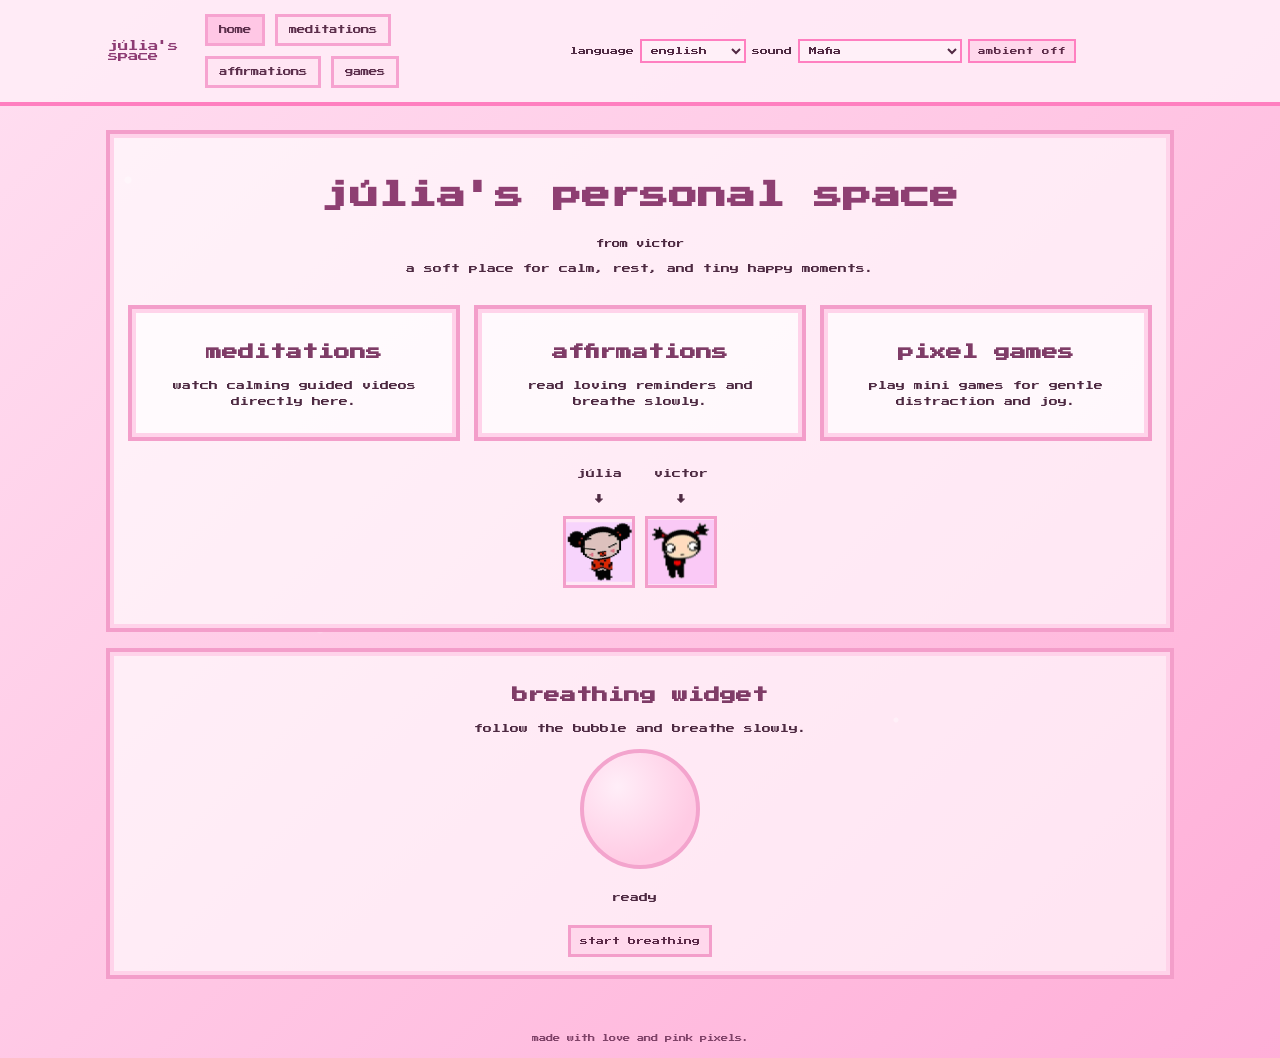
==== index.html @ c0f613d7 "Project Alterado" ====
<!doctype html>
<html lang="pt-BR">
<head>
  <meta charset="utf-8">
  <meta name="viewport" content="width=device-width, initial-scale=1">
  <title>Espaço na Internet da Júlia</title>
  <link rel="preconnect" href="https://fonts.googleapis.com">
  <link rel="preconnect" href="https://fonts.gstatic.com" crossorigin>
  <link href="https://fonts.googleapis.com/css2?family=Press+Start+2P&display=swap" rel="stylesheet">
  <link rel="stylesheet" href="styles.css">
</head>
<body>
  <div class="pixel-stars"></div>
  <header class="site-header">
  <nav class="nav">
    <a class="logo" href="index.html" data-i18n="logo">Espaço da Júlia</a>
    <div class="nav-links">
      <a href="index.html" class="active" data-i18n="navHome">Início</a>
      <a href="meditations.html"  data-i18n="navMeditations">Meditações</a>
      <a href="affirmations.html"  data-i18n="navAffirmations">Afirmações</a>
      <a href="games.html"  data-i18n="navGames">Jogos</a>
    </div>
    <div class="lang-wrap">
      <label for="langSelect" data-i18n="langLabel">idioma</label>
      <select id="langSelect" aria-label="seletor de idioma">
        <option value="en">english</option>
        <option value="pt">português</option>
        </select>
      <label for="soundSelect" data-i18n="soundLabel">som</label>
      <select id="soundSelect" class="sound-select" aria-label="tipo de som ambiente">
        <option value="ambient" data-i18n="soundAmbient">Mafia</option>
        <option value="rain" data-i18n="soundRain">Tranquilo Demais! 😶‍🌫️</option>
        <option value="fire" data-i18n="soundFire">Sei lá</option>
        <option value="wind" data-i18n="soundWind">You are Amazing</option>
        <option value="trees" data-i18n="soundTrees">Júlia?!!🤨</option>
      </select>
      <button id="audioToggle" class="audio-btn" type="button" data-i18n="audioToggleOff">som ambiente desligado</button>
    </div>
  </nav>
</header>
  <main>
    <section class="hero">
      <h1 data-i18n="homeTitle">Espaço pessoal da Júlia</h1>
      <p class="small" data-i18n="homeFrom">de JU</p>
      <p data-i18n="homeIntro">um lugar aconchegante para calma, descanso e pequenos momentos felizes.</p>
      <div class="menu-grid">
        <a href="meditations.html" class="panel">
          <h2 data-i18n="homeCardMeditationsTitle">meditações</h2>
          <p data-i18n="homeCardMeditationsText">assista a vídeos guiados calmantes diretamente aqui.</p>
        </a>
        <a href="affirmations.html" class="panel">
          <h2 data-i18n="homeCardAffirmationsTitle">afirmações</h2>
          <p data-i18n="homeCardAffirmationsText">leia lembretes afetuosos e respire devagar.</p>
        </a>
        <a href="games.html" class="panel">
          <h2 data-i18n="homeCardGamesTitle">jogos em pixel</h2>
          <p data-i18n="homeCardGamesText">jogue minijogos para distração suave e alegria.</p>
        </a>
      </div>
      <div class="kitty-strip" aria-hidden="true">
        <div>
          <p data-i18n="name1">Júlia</p>
          <p>↓</p>
          <img src="assets/pixel-kitty-1.svg" alt="gatinha de pixel com laço">
        </div>
        <div>
          <p data-i18n="name2">Victor</p>
          <p>↓</p>
          <img src="assets/pixel-kitty-2.svg" alt="amiga gatinha de pixel">
        </div>
      </div>
    </section>
    <section class="breathing-widget hero">
      <h2 data-i18n="breathTitle">Caso Esteja Nervosa</h2>
      <p data-i18n="breathText">siga a bolha e respire devagar.</p>
      <div class="breath-visual" id="breathBubble"></div>
      <div class="breath-meta">
        <p id="breathPhase" data-i18n="breathReady">pronto</p>
        <p id="breathCount"></p>
      </div>
      <button class="tiny-btn" id="breathToggle" type="button" data-i18n="breathStart">começar a respirar</button>
    </section>
  </main>
  <footer class="footer" data-i18n="footer">feito com amor e pixels rosas.</footer>
  <script src="app.js"></script>
</body>
</html>
---- styles.css ----
:root {
  --pink-1: #ffd6ec;
  --pink-2: #ffc1e1;
  --pink-3: #ff9ecf;
  --pink-4: #ff7fc0;
  --berry: #8d3b73;
  --card: rgba(255, 255, 255, 0.65);
}

* {
  box-sizing: border-box;
}

body {
  margin: 0;
  min-height: 100vh;
  font-family: "Press Start 2P", monospace;
  color: #4e2a42;
  text-transform: lowercase;
  background: linear-gradient(-45deg, var(--pink-1), var(--pink-2), var(--pink-3), #ffdff1);
  background-size: 400% 400%;
  animation: dreamyGradient 24s ease infinite;
}

@keyframes dreamyGradient {
  0% {
    background-position: 0% 50%;
  }
  50% {
    background-position: 100% 50%;
  }
  100% {
    background-position: 0% 50%;
  }
}

.pixel-stars {
  position: fixed;
  inset: 0;
  pointer-events: none;
  opacity: 0.35;
  background-image:
    radial-gradient(circle at 10% 20%, #fff 0 3px, transparent 4px),
    radial-gradient(circle at 80% 15%, #ffeaf7 0 2px, transparent 3px),
    radial-gradient(circle at 70% 80%, #fff 0 2px, transparent 3px),
    radial-gradient(circle at 25% 70%, #ffe0f0 0 3px, transparent 4px);
  animation: drift 18s ease-in-out infinite alternate;
}

@keyframes drift {
  from {
    transform: translateY(-4px);
  }
  to {
    transform: translateY(6px);
  }
}

.site-header {
  position: sticky;
  top: 0;
  z-index: 5;
  background: rgba(255, 236, 247, 0.92);
  border-bottom: 4px solid var(--pink-4);
}

.nav {
  max-width: 1100px;
  margin: 0 auto;
  padding: 14px 18px;
  display: flex;
  align-items: center;
  justify-content: space-between;
  gap: 12px;
}

  .video-area{
    margin-top:20px;
    display: flex;
    justify-content: center;
}

.video-area video{
    width:230px;
    height:180px;
    object-fit:cover;
    border-radius:12px;
}

.logo {
  color: var(--berry);
  text-decoration: none;
  font-size: 0.65rem;
}

.nav-links {
  display: flex;
  gap: 10px;
  flex-wrap: wrap;
}

.nav-links a {
  text-decoration: none;
  color: #5c2f4c;
  background: #ffe5f3;
  border: 3px solid #f6a3d0;
  padding: 9px 11px;
  font-size: 0.53rem;
}

.nav-links a:hover,
.nav-links a.active {
  background: #ffc7e5;
}

.lang-wrap {
  display: flex;
  align-items: center;
  flex-wrap: wrap; /* Permite que os itens quebrem de linha se não couberem */
  justify-content: center; /* Centraliza os itens no celular */
  gap: 6px;
  font-size: 0.5rem;
  width: 100%;
}

.audio-btn {
  border: 2px solid var(--pink-4);
  background: #ffd8ec;
  color: #5b2a48;
  font-family: inherit;
  font-size: 0.47rem;
  padding: 6px 8px;
  cursor: pointer;
}

.audio-btn:hover {
  background: #ffc2e2;
}

select {
  font-family: inherit;
  font-size: 0.5rem;
  border: 2px solid var(--pink-4);
  background: #fff0f8;
  color: #512943;
  padding: 5px;
}

main {
  max-width: 1100px;
  margin: 24px auto 40px;
  padding: 0 16px;
  position: relative;
  z-index: 1;
}

.hero,
.panel,
.game-box,
.video-card,
.affirmation-box {
  background: var(--card);
  border: 4px solid #f39eca;
  box-shadow: 0 0 0 4px #ffd3ea inset;
}

.hero {
  text-align: center;
  padding: 40px 18px;
}

.kitty-strip {
  margin-top: 16px;
  display: flex;
  justify-content: center;
  gap: 10px;
  flex-wrap: wrap;
}

.kitty-strip img {
  width: 72px;
  height: 72px;
  image-rendering: pixelated;
  border: 3px solid #f39eca;
  background: #ffe8f6;
}

h1 {
  margin: 0 0 20px;
  font-size: clamp(1rem, 3.4vw, 1.8rem);
  line-height: 1.5;
  color: #8e3f72;
}

h2 {
  font-size: clamp(0.7rem, 2.2vw, 1rem);
  line-height: 1.5;
  color: #7f3c67;
}

p,
li {
  font-size: 0.56rem;
  line-height: 1.8;
}

.small {
  font-size: 0.52rem;
}

.menu-grid {
  margin-top: 28px;
  display: grid;
  grid-template-columns: repeat(auto-fit, minmax(220px, 1fr));
  gap: 14px;
}

.panel {
  padding: 18px;
  text-decoration: none;
  color: inherit;
}

.panel:hover {
  transform: translateY(-2px);
}

.cards {
  display: grid;
  grid-template-columns: repeat(auto-fit, minmax(250px, 1fr));
  gap: 14px;
}

.video-card {
  padding: 14px;
}

.video-thumb {
  width: 100%;
  border: 3px solid #f39eca;
  image-rendering: pixelated;
}

.watch-btn {
  margin-top: 10px;
  width: 100%;
  border: 3px solid #f39eca;
  background: #ffd8ec;
  color: #5b2a48;
  font-family: inherit;
  font-size: 0.5rem;
  padding: 10px;
  cursor: pointer;
}

.watch-btn:hover {
  background: #ffc4e2;
}

.video-embed {
  width: 100%;
  aspect-ratio: 16 / 9;
  border: 0;
  margin-top: 10px;
}

.affirmation-layout {
  display: grid;
  grid-template-columns: 1fr;
  gap: 14px;
}

.breathing-widget {
  margin: 16px 0;
  padding: 18px;
  text-align: center;
}

.breath-visual {
  width: 120px;
  height: 120px;
  margin: 12px auto;
  border-radius: 50%;
  border: 4px solid #f3a4cd;
  background: radial-gradient(circle at 30% 30%, #ffeef8, #ffcbe4 70%);
  transition: transform 2.4s ease-in-out;
  transform: scale(1);
}

.breath-meta {
  display: flex;
  justify-content: center;
  gap: 12px;
  min-height: 20px;
}

.affirmation-box {
  padding: 18px;
}

.affirmation-list {
  margin: 0;
  padding-left: 18px;
}

.pixel-row {
  display: flex;
  gap: 8px;
  flex-wrap: wrap;
  margin-top: 12px;
}

.pixel-sticker {
  background: #ffe5f4;
  border: 3px solid #f2a0cb;
  padding: 10px;
  font-size: 0.5rem;
}

.games-grid {
  display: grid;
  grid-template-columns: repeat(auto-fit, minmax(260px, 1fr));
  gap: 14px;
}

.game-box {
  padding: 16px;
}

.meter {
  width: 100%;
  height: 18px;
  border: 3px solid #f5a8d0;
  background: #ffe8f5;
  margin-top: 8px;
}

.meter-fill {
  height: 100%;
  width: 0;
  background: linear-gradient(to right, #ffa6d2, #ff7fbe);
  transition: width 0.2s linear;
}

.tiny-btn {
  margin-top: 10px;
  border: 3px solid #f39eca;
  background: #ffd8ec;
  color: #5b2a48;
  font-family: inherit;
  font-size: 0.5rem;
  padding: 9px;
  cursor: pointer;
}

.inline-row {
  display: flex;
  gap: 8px;
  flex-wrap: wrap;
  align-items: center;
}

.mini-input {
  font-family: inherit;
  font-size: 0.5rem;
  border: 3px solid #f39eca;
  background: #fff1f9;
  color: #5b2a48;
  padding: 8px;
  max-width: 170px;
}

.rps-kitty {
  margin-top: 8px;
  display: flex;
  justify-content: center;
}

.rps-wrap {
  display: flex;
  justify-content: center;
  align-items: center;
  gap: 12px;
  margin-top: 8px;
}

.rps-kitty img {
  width: 78px;
  height: 78px;
  image-rendering: pixelated;
}

.rps-hand img {
  width: 64px;
  height: 64px;
  image-rendering: pixelated;
}

.rps-kitty img.win {
  animation: kittyWin 0.5s ease 2;
}

.rps-kitty img.lose {
  animation: kittyAngry 0.45s steps(2) 2;
}

.rps-kitty img.draw {
  animation: kittyDraw 0.6s ease 1;
}

@keyframes kittyWin {
  0% { transform: translateY(0) scale(1); }
  50% { transform: translateY(-10px) scale(1.1); }
  100% { transform: translateY(0) scale(1); }
}

@keyframes kittyAngry {
  0% { transform: translateX(0) scale(1); filter: hue-rotate(0deg); }
  50% { transform: translateX(-3px) scale(1.02); filter: hue-rotate(-25deg); }
  100% { transform: translateX(0) scale(1); filter: hue-rotate(0deg); }
}

@keyframes kittyDraw {
  0% { transform: rotate(0deg); }
  25% { transform: rotate(-6deg); }
  75% { transform: rotate(6deg); }
  100% { transform: rotate(0deg); }
}

.tap-burst-btn {
  margin-top: 10px;
  width: 100%;
  border: 3px solid #f39eca;
  background: #ffd8ec;
  color: #5b2a48;
  font-family: inherit;
  font-size: 0.6rem;
  padding: 16px;
  cursor: pointer;
  display: grid;
  place-items: center;
}

.tap-burst-btn img {
  width: 42px;
  height: 42px;
  image-rendering: pixelated;
}

.runner-track {
  position: relative;
  height: 80px;
  border: 3px solid #f3a2cc;
  background: #fff1f8;
  margin-top: 10px;
  overflow: hidden;
}

.runner-kitty,
.runner-obstacle {
  position: absolute;
  bottom: 8px;
  image-rendering: pixelated;
}

.runner-kitty {
  left: 16px;
  width: 44px;
  height: 44px;
  transition: bottom 0.08s linear;
}

.runner-obstacle {
  left: 220px;
  width: 34px;
  height: 34px;
}

.petal-box {
  margin-top: 10px;
  height: 120px;
  border: 3px solid #f3a2cc;
  background: #fff1f8;
  position: relative;
  overflow: hidden;
}

.petal-btn {
  position: absolute;
  border: 2px solid #f39eca;
  background: #ffd8ec;
  color: #5b2a48;
  font-family: inherit;
  font-size: 0.7rem;
  cursor: pointer;
  width: 40px;
  height: 40px;
  display: grid;
  place-items: center;
  padding: 0;
}

.petal-btn img {
  width: 30px;
  height: 30px;
  image-rendering: pixelated;
}

.kitty-board {
  display: grid;
  grid-template-columns: repeat(4, 1fr);
  gap: 8px;
  margin-top: 12px;
}

.kitty-cell {
  aspect-ratio: 1;
  border: 3px solid #f39eca;
  background: #fff4fa;
  cursor: pointer;
  display: grid;
  place-items: center;
  font-size: 1.2rem;
}

.footer {
  text-align: center;
  padding: 16px;
  font-size: 0.45rem;
  color: #7f4268;
}

@media (max-width: 800px) {
  .nav {
    align-items: flex-start;
    flex-direction: column;
  }
}
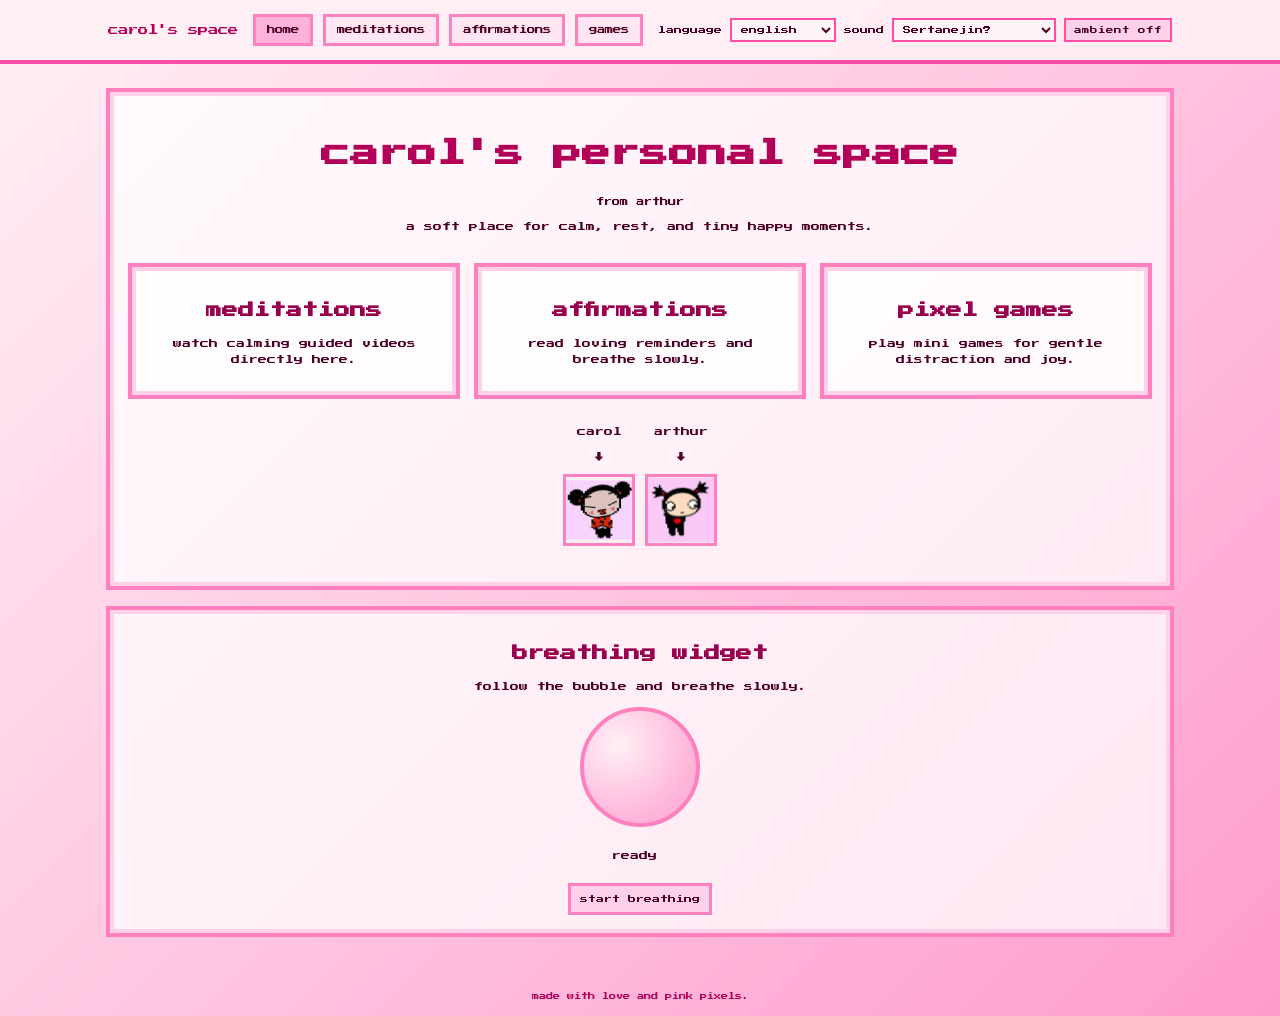
==== commit bf6db1bf: "teste" ====
--- a/index.html
+++ b/index.html
@@ -3,7 +3,7 @@
 <head>
   <meta charset="utf-8">
   <meta name="viewport" content="width=device-width, initial-scale=1">
-  <title>Espaço na Internet da Júlia</title>
+  <title>Espaço da Carol</title>
   <link rel="preconnect" href="https://fonts.googleapis.com">
   <link rel="preconnect" href="https://fonts.gstatic.com" crossorigin>
   <link href="https://fonts.googleapis.com/css2?family=Press+Start+2P&display=swap" rel="stylesheet">
@@ -13,7 +13,7 @@
   <div class="pixel-stars"></div>
   <header class="site-header">
   <nav class="nav">
-    <a class="logo" href="index.html" data-i18n="logo">Espaço da Júlia</a>
+    <a class="logo" href="index.html" data-i18n="logo">Espaço da Carol</a>
     <div class="nav-links">
       <a href="index.html" class="active" data-i18n="navHome">Início</a>
       <a href="meditations.html"  data-i18n="navMeditations">Meditações</a>
@@ -32,7 +32,7 @@
         <option value="rain" data-i18n="soundRain">Tranquilo Demais! 😶‍🌫️</option>
         <option value="fire" data-i18n="soundFire">Sei lá</option>
         <option value="wind" data-i18n="soundWind">You are Amazing</option>
-        <option value="trees" data-i18n="soundTrees">Júlia?!!🤨</option>
+        <option value="trees" data-i18n="soundTrees">Carol?!!🤨</option>
       </select>
       <button id="audioToggle" class="audio-btn" type="button" data-i18n="audioToggleOff">som ambiente desligado</button>
     </div>
@@ -40,7 +40,7 @@
 </header>
   <main>
     <section class="hero">
-      <h1 data-i18n="homeTitle">Espaço pessoal da Júlia</h1>
+      <h1 data-i18n="homeTitle">Espaço pessoal da Carol</h1>
       <p class="small" data-i18n="homeFrom">de JU</p>
       <p data-i18n="homeIntro">um lugar aconchegante para calma, descanso e pequenos momentos felizes.</p>
       <div class="menu-grid">
@@ -59,7 +59,7 @@
       </div>
       <div class="kitty-strip" aria-hidden="true">
         <div>
-          <p data-i18n="name1">Júlia</p>
+          <p data-i18n="name1">Carol</p>
           <p>↓</p>
           <img src="assets/pixel-kitty-1.svg" alt="gatinha de pixel com laço">
         </div>
--- a/styles.css
+++ b/styles.css
@@ -1,10 +1,11 @@
 :root {
-  --pink-1: #ffd6ec;
-  --pink-2: #ffc1e1;
-  --pink-3: #ff9ecf;
-  --pink-4: #ff7fc0;
-  --berry: #8d3b73;
-  --card: rgba(255, 255, 255, 0.65);
+  --pink-1: #ffd1e8;
+  --pink-2: #ffb3d9;
+  --pink-3: #ff80bf;
+  --pink-4: #ff4da6;
+  --berry: #b30059;
+  --text: #4d0026;
+  --card: rgba(255, 255, 255, 0.75);
 }
 
 * {
@@ -15,9 +16,9 @@
   margin: 0;
   min-height: 100vh;
   font-family: "Press Start 2P", monospace;
-  color: #4e2a42;
+  color: var(--text);
   text-transform: lowercase;
-  background: linear-gradient(-45deg, var(--pink-1), var(--pink-2), var(--pink-3), #ffdff1);
+  background: linear-gradient(-45deg, var(--pink-1), var(--pink-2), var(--pink-3), #fff0f5);
   background-size: 400% 400%;
   animation: dreamyGradient 24s ease infinite;
 }
@@ -41,9 +42,9 @@
   opacity: 0.35;
   background-image:
     radial-gradient(circle at 10% 20%, #fff 0 3px, transparent 4px),
-    radial-gradient(circle at 80% 15%, #ffeaf7 0 2px, transparent 3px),
+    radial-gradient(circle at 80% 15%, #ffe6f2 0 2px, transparent 3px),
     radial-gradient(circle at 70% 80%, #fff 0 2px, transparent 3px),
-    radial-gradient(circle at 25% 70%, #ffe0f0 0 3px, transparent 4px);
+    radial-gradient(circle at 25% 70%, #ffcce6 0 3px, transparent 4px);
   animation: drift 18s ease-in-out infinite alternate;
 }
 
@@ -60,7 +61,7 @@
   position: sticky;
   top: 0;
   z-index: 5;
-  background: rgba(255, 236, 247, 0.92);
+  background: rgba(255, 240, 245, 0.92);
   border-bottom: 4px solid var(--pink-4);
 }
 
@@ -74,17 +75,17 @@
   gap: 12px;
 }
 
-  .video-area{
-    margin-top:20px;
-    display: flex;
-    justify-content: center;
-}
-
-.video-area video{
-    width:230px;
-    height:180px;
-    object-fit:cover;
-    border-radius:12px;
+.video-area {
+  margin-top: 20px;
+  display: flex;
+  justify-content: center;
+}
+
+.video-area video {
+  width: 230px;
+  height: 180px;
+  object-fit: cover;
+  border-radius: 12px;
 }
 
 .logo {
@@ -101,32 +102,29 @@
 
 .nav-links a {
   text-decoration: none;
-  color: #5c2f4c;
-  background: #ffe5f3;
-  border: 3px solid #f6a3d0;
+  color: var(--text);
+  background: #ffe6f2;
+  border: 3px solid var(--pink-3);
   padding: 9px 11px;
   font-size: 0.53rem;
 }
 
 .nav-links a:hover,
 .nav-links a.active {
-  background: #ffc7e5;
+  background: var(--pink-2);
 }
 
 .lang-wrap {
   display: flex;
   align-items: center;
-  flex-wrap: wrap; /* Permite que os itens quebrem de linha se não couberem */
-  justify-content: center; /* Centraliza os itens no celular */
-  gap: 6px;
+  gap: 8px;
   font-size: 0.5rem;
-  width: 100%;
 }
 
 .audio-btn {
   border: 2px solid var(--pink-4);
-  background: #ffd8ec;
-  color: #5b2a48;
+  background: var(--pink-1);
+  color: var(--text);
   font-family: inherit;
   font-size: 0.47rem;
   padding: 6px 8px;
@@ -134,15 +132,15 @@
 }
 
 .audio-btn:hover {
-  background: #ffc2e2;
+  background: var(--pink-2);
 }
 
 select {
   font-family: inherit;
   font-size: 0.5rem;
   border: 2px solid var(--pink-4);
-  background: #fff0f8;
-  color: #512943;
+  background: #fff5f9;
+  color: var(--text);
   padding: 5px;
 }
 
@@ -160,8 +158,8 @@
 .video-card,
 .affirmation-box {
   background: var(--card);
-  border: 4px solid #f39eca;
-  box-shadow: 0 0 0 4px #ffd3ea inset;
+  border: 4px solid var(--pink-3);
+  box-shadow: 0 0 0 4px var(--pink-1) inset;
 }
 
 .hero {
@@ -181,21 +179,21 @@
   width: 72px;
   height: 72px;
   image-rendering: pixelated;
-  border: 3px solid #f39eca;
-  background: #ffe8f6;
+  border: 3px solid var(--pink-3);
+  background: #fff0f5;
 }
 
 h1 {
   margin: 0 0 20px;
   font-size: clamp(1rem, 3.4vw, 1.8rem);
   line-height: 1.5;
-  color: #8e3f72;
+  color: var(--berry);
 }
 
 h2 {
   font-size: clamp(0.7rem, 2.2vw, 1rem);
   line-height: 1.5;
-  color: #7f3c67;
+  color: #99004d;
 }
 
 p,
@@ -237,16 +235,16 @@
 
 .video-thumb {
   width: 100%;
-  border: 3px solid #f39eca;
+  border: 3px solid var(--pink-3);
   image-rendering: pixelated;
 }
 
 .watch-btn {
   margin-top: 10px;
   width: 100%;
-  border: 3px solid #f39eca;
-  background: #ffd8ec;
-  color: #5b2a48;
+  border: 3px solid var(--pink-3);
+  background: var(--pink-1);
+  color: var(--text);
   font-family: inherit;
   font-size: 0.5rem;
   padding: 10px;
@@ -254,7 +252,7 @@
 }
 
 .watch-btn:hover {
-  background: #ffc4e2;
+  background: var(--pink-2);
 }
 
 .video-embed {
@@ -281,8 +279,8 @@
   height: 120px;
   margin: 12px auto;
   border-radius: 50%;
-  border: 4px solid #f3a4cd;
-  background: radial-gradient(circle at 30% 30%, #ffeef8, #ffcbe4 70%);
+  border: 4px solid var(--pink-3);
+  background: radial-gradient(circle at 30% 30%, #fff0f5, var(--pink-2) 70%);
   transition: transform 2.4s ease-in-out;
   transform: scale(1);
 }
@@ -311,8 +309,8 @@
 }
 
 .pixel-sticker {
-  background: #ffe5f4;
-  border: 3px solid #f2a0cb;
+  background: #ffe6f2;
+  border: 3px solid var(--pink-3);
   padding: 10px;
   font-size: 0.5rem;
 }
@@ -330,23 +328,23 @@
 .meter {
   width: 100%;
   height: 18px;
-  border: 3px solid #f5a8d0;
-  background: #ffe8f5;
+  border: 3px solid var(--pink-3);
+  background: #fff0f5;
   margin-top: 8px;
 }
 
 .meter-fill {
   height: 100%;
   width: 0;
-  background: linear-gradient(to right, #ffa6d2, #ff7fbe);
+  background: linear-gradient(to right, var(--pink-3), var(--pink-4));
   transition: width 0.2s linear;
 }
 
 .tiny-btn {
   margin-top: 10px;
-  border: 3px solid #f39eca;
-  background: #ffd8ec;
-  color: #5b2a48;
+  border: 3px solid var(--pink-3);
+  background: var(--pink-1);
+  color: var(--text);
   font-family: inherit;
   font-size: 0.5rem;
   padding: 9px;
@@ -363,9 +361,9 @@
 .mini-input {
   font-family: inherit;
   font-size: 0.5rem;
-  border: 3px solid #f39eca;
-  background: #fff1f9;
-  color: #5b2a48;
+  border: 3px solid var(--pink-3);
+  background: #fff5f9;
+  color: var(--text);
   padding: 8px;
   max-width: 170px;
 }
@@ -430,9 +428,9 @@
 .tap-burst-btn {
   margin-top: 10px;
   width: 100%;
-  border: 3px solid #f39eca;
-  background: #ffd8ec;
-  color: #5b2a48;
+  border: 3px solid var(--pink-3);
+  background: var(--pink-1);
+  color: var(--text);
   font-family: inherit;
   font-size: 0.6rem;
   padding: 16px;
@@ -450,8 +448,8 @@
 .runner-track {
   position: relative;
   height: 80px;
-  border: 3px solid #f3a2cc;
-  background: #fff1f8;
+  border: 3px solid var(--pink-3);
+  background: #fff5f9;
   margin-top: 10px;
   overflow: hidden;
 }
@@ -479,17 +477,17 @@
 .petal-box {
   margin-top: 10px;
   height: 120px;
-  border: 3px solid #f3a2cc;
-  background: #fff1f8;
+  border: 3px solid var(--pink-3);
+  background: #fff5f9;
   position: relative;
   overflow: hidden;
 }
 
 .petal-btn {
   position: absolute;
-  border: 2px solid #f39eca;
-  background: #ffd8ec;
-  color: #5b2a48;
+  border: 2px solid var(--pink-3);
+  background: var(--pink-1);
+  color: var(--text);
   font-family: inherit;
   font-size: 0.7rem;
   cursor: pointer;
@@ -515,8 +513,8 @@
 
 .kitty-cell {
   aspect-ratio: 1;
-  border: 3px solid #f39eca;
-  background: #fff4fa;
+  border: 3px solid var(--pink-3);
+  background: #fff0f5;
   cursor: pointer;
   display: grid;
   place-items: center;
@@ -527,7 +525,7 @@
   text-align: center;
   padding: 16px;
   font-size: 0.45rem;
-  color: #7f4268;
+  color: var(--berry);
 }
 
 @media (max-width: 800px) {
@@ -535,4 +533,4 @@
     align-items: flex-start;
     flex-direction: column;
   }
-}
+}
